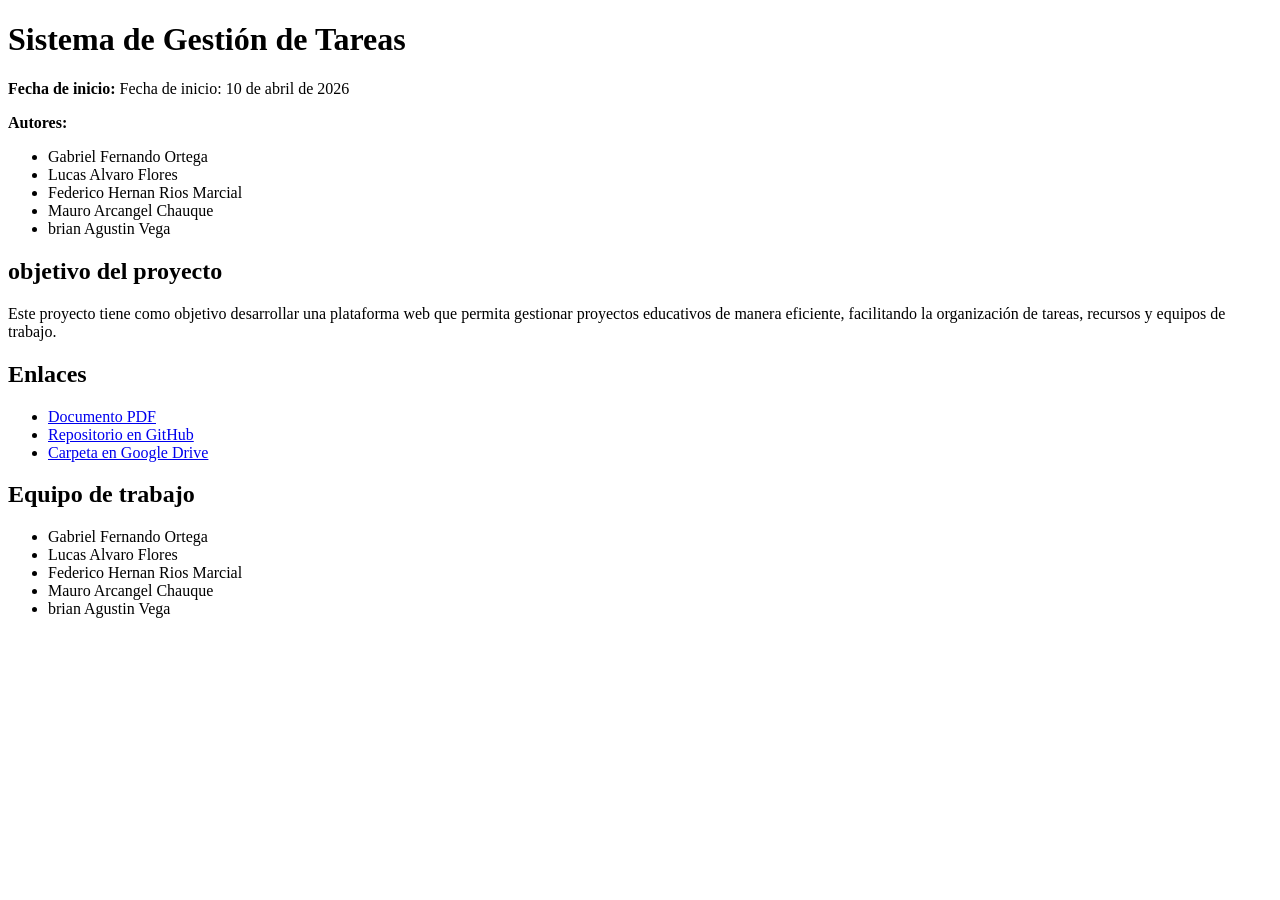
==== detalle.html @ dbb9a45e "Add files via upload" ====
<!DOCTYPE html>
<html lang="es">
<head>
    <meta charset="UTF-8">
    <title>parte 3</title>
</head>
<body>

    <header>
        <h1>Sistema de Gestión de Tareas</h1>
        <p><strong>Fecha de inicio:</strong> Fecha de inicio: 10 de abril de 2026</p>
        <p><strong>Autores:</strong></p>
        <ul>
            <li>Gabriel Fernando Ortega</li>
            <li>Lucas Alvaro Flores</li>
            <li>Federico Hernan Rios Marcial</li>
            <li>Mauro Arcangel Chauque</li>
            <li>brian Agustin Vega</li>
        </ul>
    </header>
 
    <section>
        <h2>objetivo del proyecto</h2>
        <p>
           Este proyecto tiene como objetivo desarrollar una plataforma web que permita
           gestionar proyectos educativos de manera eficiente, facilitando la organización
           de tareas, recursos y equipos de trabajo.
 
        </p>
    </section>

    <section>
        <h2>Enlaces</h2>
        <ul>
                <li><a href="#">Documento PDF</a></li>
                <li><a href="#">Repositorio en GitHub</a></li>
                <li><a href="#">Carpeta en Google Drive</a></li>
            </ul>
    </section>

    <section>
        <h2>Equipo de trabajo</h2>
        <ul>
            <li>Gabriel Fernando Ortega</li>
            <li>Lucas Alvaro Flores</li>
            <li>Federico Hernan Rios Marcial</li>
            <li>Mauro Arcangel Chauque</li>
            <li>brian Agustin Vega</li>
        </ul>
    </section>

</body>
</html>
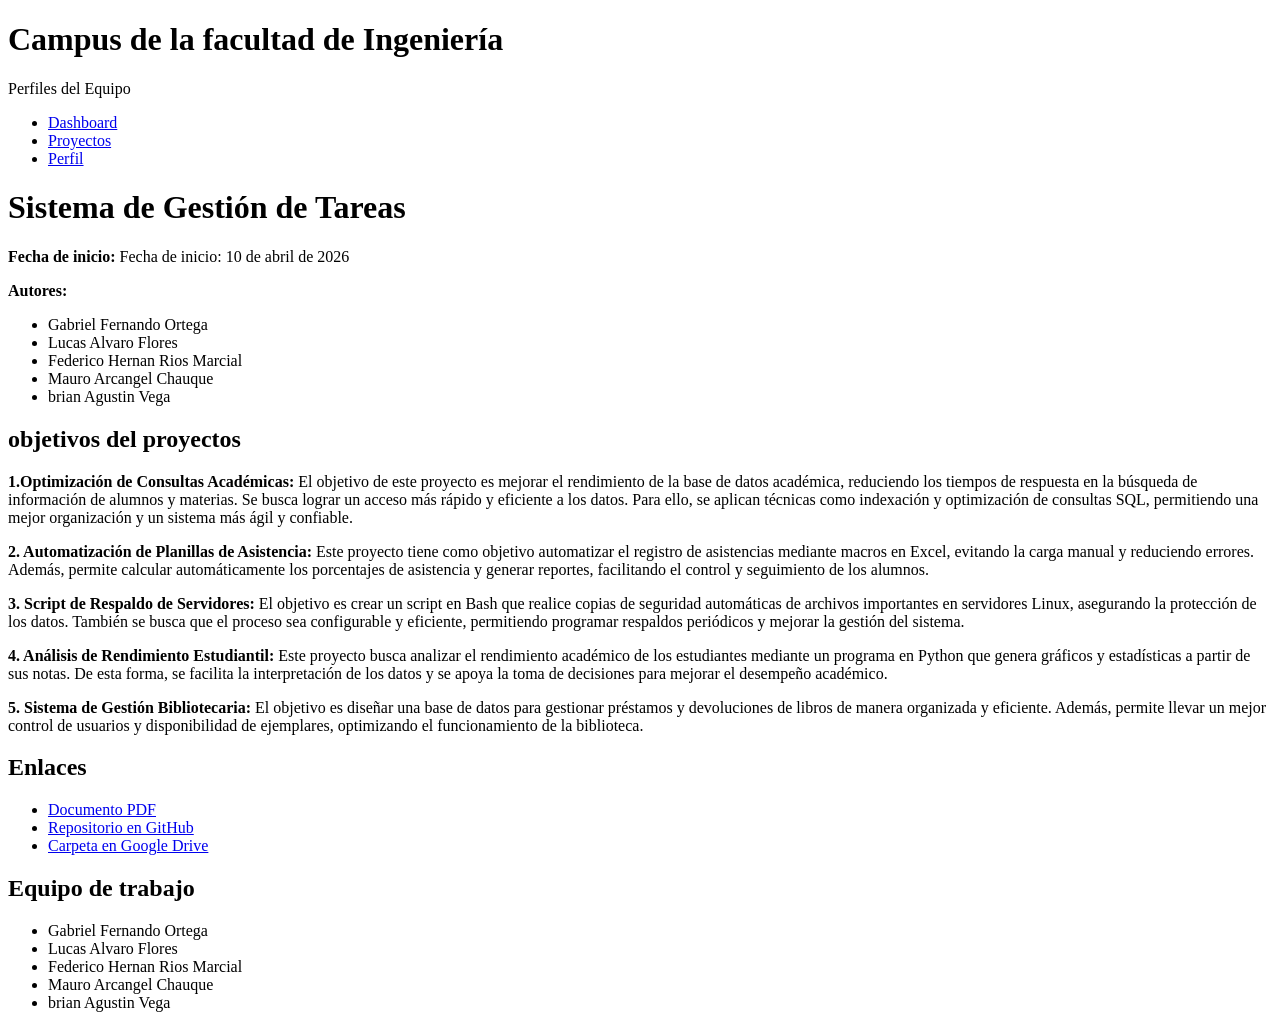
==== commit 474c3e38: "actualice objetivo de proyecto" ====
--- a/detalle.html
+++ b/detalle.html
@@ -5,7 +5,19 @@
     <title>parte 3</title>
 </head>
 <body>
-
+    <header>
+        <h1>Campus de la facultad de Ingeniería</h1>
+        <p>Perfiles del Equipo</p>
+    </header>
+<body>
+<body>
+        <nav>
+            <ul>
+                <li><a href="index.html" title="Inicio">Dashboard</a></li>
+                <li><a href="proyectos.html" title="proyectos">Proyectos</a></li>
+                <li><a href="perfil.html" title="perfiles de usuarios">Perfil</a></li>
+            </ul>
+        </nav>
     <header>
         <h1>Sistema de Gestión de Tareas</h1>
         <p><strong>Fecha de inicio:</strong> Fecha de inicio: 10 de abril de 2026</p>
@@ -20,12 +32,42 @@
     </header>
  
     <section>
-        <h2>objetivo del proyecto</h2>
+        <h2>objetivos del proyectos</h2>
         <p>
-           Este proyecto tiene como objetivo desarrollar una plataforma web que permita
-           gestionar proyectos educativos de manera eficiente, facilitando la organización
-           de tareas, recursos y equipos de trabajo.
+           <strong>1.Optimización de Consultas Académicas:</strong>
+
+           El objetivo de este proyecto es mejorar el rendimiento de la base de datos académica, reduciendo los tiempos de respuesta en la búsqueda de información de alumnos y materias. Se busca lograr un acceso más rápido y eficiente a los datos.
+
+           Para ello, se aplican técnicas como indexación y optimización de consultas SQL, permitiendo una mejor organización y un sistema más ágil y confiable.
  
+        </p>
+        <p>
+            <strong>2. Automatización de Planillas de Asistencia:</strong>
+
+Este proyecto tiene como objetivo automatizar el registro de asistencias mediante macros en Excel, evitando la carga manual y reduciendo errores.
+
+Además, permite calcular automáticamente los porcentajes de asistencia y generar reportes, facilitando el control y seguimiento de los alumnos.
+        </p>
+        <p>
+          <strong>3. Script de Respaldo de Servidores:</strong>
+
+El objetivo es crear un script en Bash que realice copias de seguridad automáticas de archivos importantes en servidores Linux, asegurando la protección de los datos.
+
+También se busca que el proceso sea configurable y eficiente, permitiendo programar respaldos periódicos y mejorar la gestión del sistema. 
+        </p>
+        <p>
+           <strong>4. Análisis de Rendimiento Estudiantil:</strong> 
+
+Este proyecto busca analizar el rendimiento académico de los estudiantes mediante un programa en Python que genera gráficos y estadísticas a partir de sus notas.
+
+De esta forma, se facilita la interpretación de los datos y se apoya la toma de decisiones para mejorar el desempeño académico.
+        </p>
+        <p>
+            <strong>5. Sistema de Gestión Bibliotecaria:</strong>
+
+El objetivo es diseñar una base de datos para gestionar préstamos y devoluciones de libros de manera organizada y eficiente.
+
+Además, permite llevar un mejor control de usuarios y disponibilidad de ejemplares, optimizando el funcionamiento de la biblioteca.
         </p>
     </section>
 
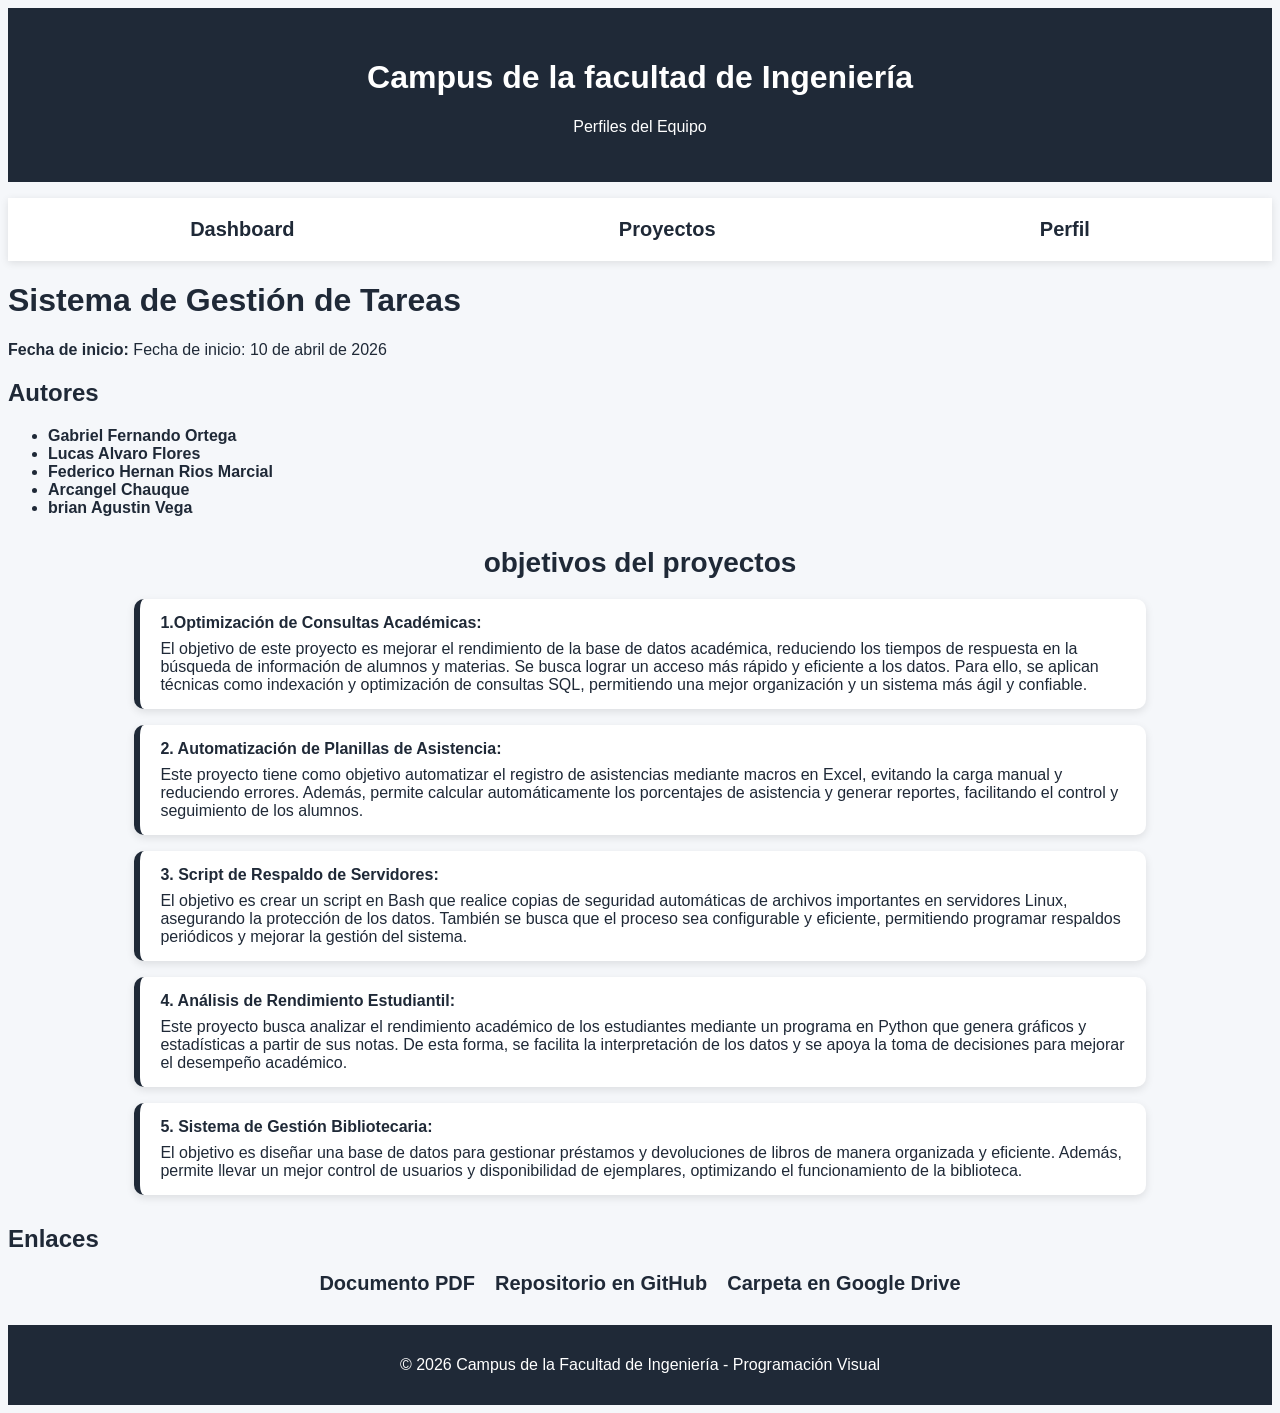
==== commit 3417adfa: "agregue detalles en el; css de detalles. html" ====
--- a/detalle.html
+++ b/detalle.html
@@ -1,95 +1,104 @@
-<!DOCTYPE html>
-<html lang="es">
-<head>
-    <meta charset="UTF-8">
-    <title>parte 3</title>
-</head>
-<body>
-    <header>
-        <h1>Campus de la facultad de Ingeniería</h1>
-        <p>Perfiles del Equipo</p>
-    </header>
-<body>
-<body>
-        <nav>
-            <ul>
-                <li><a href="index.html" title="Inicio">Dashboard</a></li>
-                <li><a href="proyectos.html" title="proyectos">Proyectos</a></li>
-                <li><a href="perfil.html" title="perfiles de usuarios">Perfil</a></li>
-            </ul>
-        </nav>
-    <header>
-        <h1>Sistema de Gestión de Tareas</h1>
-        <p><strong>Fecha de inicio:</strong> Fecha de inicio: 10 de abril de 2026</p>
-        <p><strong>Autores:</strong></p>
-        <ul>
-            <li>Gabriel Fernando Ortega</li>
-            <li>Lucas Alvaro Flores</li>
-            <li>Federico Hernan Rios Marcial</li>
-            <li>Mauro Arcangel Chauque</li>
-            <li>brian Agustin Vega</li>
-        </ul>
-    </header>
- 
-    <section>
-        <h2>objetivos del proyectos</h2>
-        <p>
-           <strong>1.Optimización de Consultas Académicas:</strong>
-
-           El objetivo de este proyecto es mejorar el rendimiento de la base de datos académica, reduciendo los tiempos de respuesta en la búsqueda de información de alumnos y materias. Se busca lograr un acceso más rápido y eficiente a los datos.
-
-           Para ello, se aplican técnicas como indexación y optimización de consultas SQL, permitiendo una mejor organización y un sistema más ágil y confiable.
- 
-        </p>
-        <p>
-            <strong>2. Automatización de Planillas de Asistencia:</strong>
-
-Este proyecto tiene como objetivo automatizar el registro de asistencias mediante macros en Excel, evitando la carga manual y reduciendo errores.
-
-Además, permite calcular automáticamente los porcentajes de asistencia y generar reportes, facilitando el control y seguimiento de los alumnos.
-        </p>
-        <p>
-          <strong>3. Script de Respaldo de Servidores:</strong>
-
-El objetivo es crear un script en Bash que realice copias de seguridad automáticas de archivos importantes en servidores Linux, asegurando la protección de los datos.
-
-También se busca que el proceso sea configurable y eficiente, permitiendo programar respaldos periódicos y mejorar la gestión del sistema. 
-        </p>
-        <p>
-           <strong>4. Análisis de Rendimiento Estudiantil:</strong> 
-
-Este proyecto busca analizar el rendimiento académico de los estudiantes mediante un programa en Python que genera gráficos y estadísticas a partir de sus notas.
-
-De esta forma, se facilita la interpretación de los datos y se apoya la toma de decisiones para mejorar el desempeño académico.
-        </p>
-        <p>
-            <strong>5. Sistema de Gestión Bibliotecaria:</strong>
-
-El objetivo es diseñar una base de datos para gestionar préstamos y devoluciones de libros de manera organizada y eficiente.
-
-Además, permite llevar un mejor control de usuarios y disponibilidad de ejemplares, optimizando el funcionamiento de la biblioteca.
-        </p>
-    </section>
-
-    <section>
-        <h2>Enlaces</h2>
-        <ul>
-                <li><a href="#">Documento PDF</a></li>
-                <li><a href="#">Repositorio en GitHub</a></li>
-                <li><a href="#">Carpeta en Google Drive</a></li>
-            </ul>
-    </section>
-
-    <section>
-        <h2>Equipo de trabajo</h2>
-        <ul>
-            <li>Gabriel Fernando Ortega</li>
-            <li>Lucas Alvaro Flores</li>
-            <li>Federico Hernan Rios Marcial</li>
-            <li>Mauro Arcangel Chauque</li>
-            <li>brian Agustin Vega</li>
-        </ul>
-    </section>
-
-</body>
+<!DOCTYPE html>
+<html lang="es">
+<head>
+    <meta charset="UTF-8">
+    <meta name="viewport" content="width=device-width, initial-scale=1.0">
+    <title>parte 3</title>
+    <link rel="stylesheet" href="static/css/style.css">
+</head>
+<body>
+    <header>
+        <h1>Campus de la facultad de Ingeniería</h1>
+        <p>Perfiles del Equipo</p>
+        
+    </header>
+<body>
+<body>
+        <nav id="navperfil1">
+            <ul>
+                <li><a href="index.html" title="Inicio">Dashboard</a></li>
+                <li><a href="proyectos.html" title="proyectos">Proyectos</a></li>
+                <li><a href="perfil.html" title="perfiles de usuarios">Perfil</a></li>
+            </ul>
+        </nav>
+    
+        <h1>Sistema de Gestión de Tareas</h1>
+        <p><strong>Fecha de inicio:</strong> Fecha de inicio: 10 de abril de 2026</p>
+
+        <h2 id="Autores">Autores</h2> 
+             <ul>
+            <li class="Autores">
+                <strong>Gabriel Fernando Ortega</strong>
+            </li>
+            <li class="Autores">
+                <strong>Lucas Alvaro Flores</strong>
+            </li>
+            <li class="Autores">
+                <strong>Federico Hernan Rios Marcial</strong>
+            </li>
+            <li class="Autores">
+                <strong>Arcangel Chauque</strong>
+            </li>
+            <li class="Autores">
+                <strong>brian Agustin Vega</strong>
+            </li>
+        </ul>
+        
+       
+    
+ 
+    <section id="objetivos-proyecto">
+        <h3>objetivos del proyectos</h3>
+        <p>
+           <strong>1.Optimización de Consultas Académicas:</strong>
+
+           El objetivo de este proyecto es mejorar el rendimiento de la base de datos académica, reduciendo los tiempos de respuesta en la búsqueda de información de alumnos y materias. Se busca lograr un acceso más rápido y eficiente a los datos.
+
+           Para ello, se aplican técnicas como indexación y optimización de consultas SQL, permitiendo una mejor organización y un sistema más ágil y confiable.
+ 
+        </p>
+        <p>
+            <strong>2. Automatización de Planillas de Asistencia:</strong>
+
+Este proyecto tiene como objetivo automatizar el registro de asistencias mediante macros en Excel, evitando la carga manual y reduciendo errores.
+
+Además, permite calcular automáticamente los porcentajes de asistencia y generar reportes, facilitando el control y seguimiento de los alumnos.
+        </p>
+        <p>
+          <strong>3. Script de Respaldo de Servidores:</strong>
+
+El objetivo es crear un script en Bash que realice copias de seguridad automáticas de archivos importantes en servidores Linux, asegurando la protección de los datos.
+
+También se busca que el proceso sea configurable y eficiente, permitiendo programar respaldos periódicos y mejorar la gestión del sistema. 
+        </p>
+        <p>
+           <strong>4. Análisis de Rendimiento Estudiantil:</strong> 
+
+Este proyecto busca analizar el rendimiento académico de los estudiantes mediante un programa en Python que genera gráficos y estadísticas a partir de sus notas.
+
+De esta forma, se facilita la interpretación de los datos y se apoya la toma de decisiones para mejorar el desempeño académico.
+        </p>
+        <p>
+            <strong>5. Sistema de Gestión Bibliotecaria:</strong>
+
+El objetivo es diseñar una base de datos para gestionar préstamos y devoluciones de libros de manera organizada y eficiente.
+
+Además, permite llevar un mejor control de usuarios y disponibilidad de ejemplares, optimizando el funcionamiento de la biblioteca.
+        </p>
+    </section>
+
+    <section id="enlaces-proyecto">
+        <h2>Enlaces</h2>
+        <ul>
+                <li><a href="#">Documento PDF</a></li>
+                <li><a href="#">Repositorio en GitHub</a></li>
+                <li><a href="#">Carpeta en Google Drive</a></li>
+            </ul>
+    </section>
+
+<footer>
+        <p>&copy; 2026 Campus de la Facultad de Ingeniería - Programación Visual</p>
+    </footer>
+</body>
+
 </html>
--- a/static/css/style.css
+++ b/static/css/style.css
@@ -0,0 +1,123 @@
+/*Inicio archivo Perfil.css*/
+.alumnos, .profesor{
+    font-size: 18px;
+    font-weight: bold;
+}
+#alumnos{
+    width: 300px;
+    background-color: #22c55e;
+    color: white;
+    border-radius: 10px;
+    padding: 12px;
+    margin: 20px;
+    display: flex;
+    justify-content: center;
+    box-shadow: 0 4px 10px rgba(0,0,0,0.1);
+}
+
+#profesor{
+    width: 300px;
+    background-color: #2563eb;
+    color: white;
+    border-radius: 10px;
+    padding: 12px;
+    margin: 20px;
+    display: flex;
+    justify-content: center;
+    box-shadow: 0 4px 10px rgba(0,0,0,0.1);
+}
+#navperfil {
+    display: flex;
+    justify-content: space-around;
+    background-color: white;
+    padding: 20px;
+    box-shadow: 0 2px 8px rgba(0,0,0,0.1);
+    }
+a {
+      color: #1f2937;
+     font-size: 20px;
+     font-weight: bold;
+     text-decoration: none;
+    }
+a:hover {
+    color: #2563eb;
+}
+header {
+    background-color: #1f2937;
+    color: white;
+    text-align: center;
+    padding: 30px;
+}
+footer {
+    background-color: #1f2937;
+    color: white;
+    text-align: center;
+    padding: 15px;
+    margin-top: 30px;
+}
+body{ 
+    background-color: #f5f7fa;
+    color: #1f2937;
+    font-family: Verdana, Geneva, Tahoma, sans-serif;
+}
+
+ /*Final archivo Perfil.css*/
+ /*Inicio archivo Detalle.css*/
+ #navperfil1 ul {
+   display: flex;
+    justify-content: space-around;
+    background-color: white;
+    list-style: none;
+    padding: 20px;
+    box-shadow: 0 2px 8px rgba(0,0,0,0.1);
+}
+/* Contenedor general */
+#objetivos-proyecto {
+    width: 80%;
+    margin: 30px auto;
+}
+
+/* Título */
+#objetivos-proyecto h3 {
+    text-align: center;
+    font-size: 28px;
+    margin-bottom: 20px;
+    color: #1f2937;
+}
+
+/* Cada párrafo  */
+#objetivos-proyecto p {
+    background: #ffffff;
+    padding: 15px 20px;
+    margin-bottom: 15px;
+    border-radius: 10px;
+    border-left: 6px solid #1f2937;
+    box-shadow: 0 3px 8px rgba(0,0,0,0.1);
+    transition: all 0.3s ease;
+}
+
+/* Animación */
+#objetivos-proyecto p:hover {
+    transform: translateY(-5px);
+    box-shadow: 0 6px 15px rgba(0,0,0,0.2);
+}
+
+/* Títulos adentro del cuadro */
+#objetivos-proyecto strong {
+    display: block;
+    margin-bottom: 8px;
+    color: #1f2937;
+    font-size: 16px;
+}
+/* enlaces */
+#enlaces-proyecto ul {
+    display: flex;              /* horizontal */
+    justify-content: center;    /* centra */
+    gap: 20px;                  /* separación entre botones */
+    list-style: none;
+    padding: 0;
+}
+
+
+ /*Final archivo Detalles.css*/
+ 
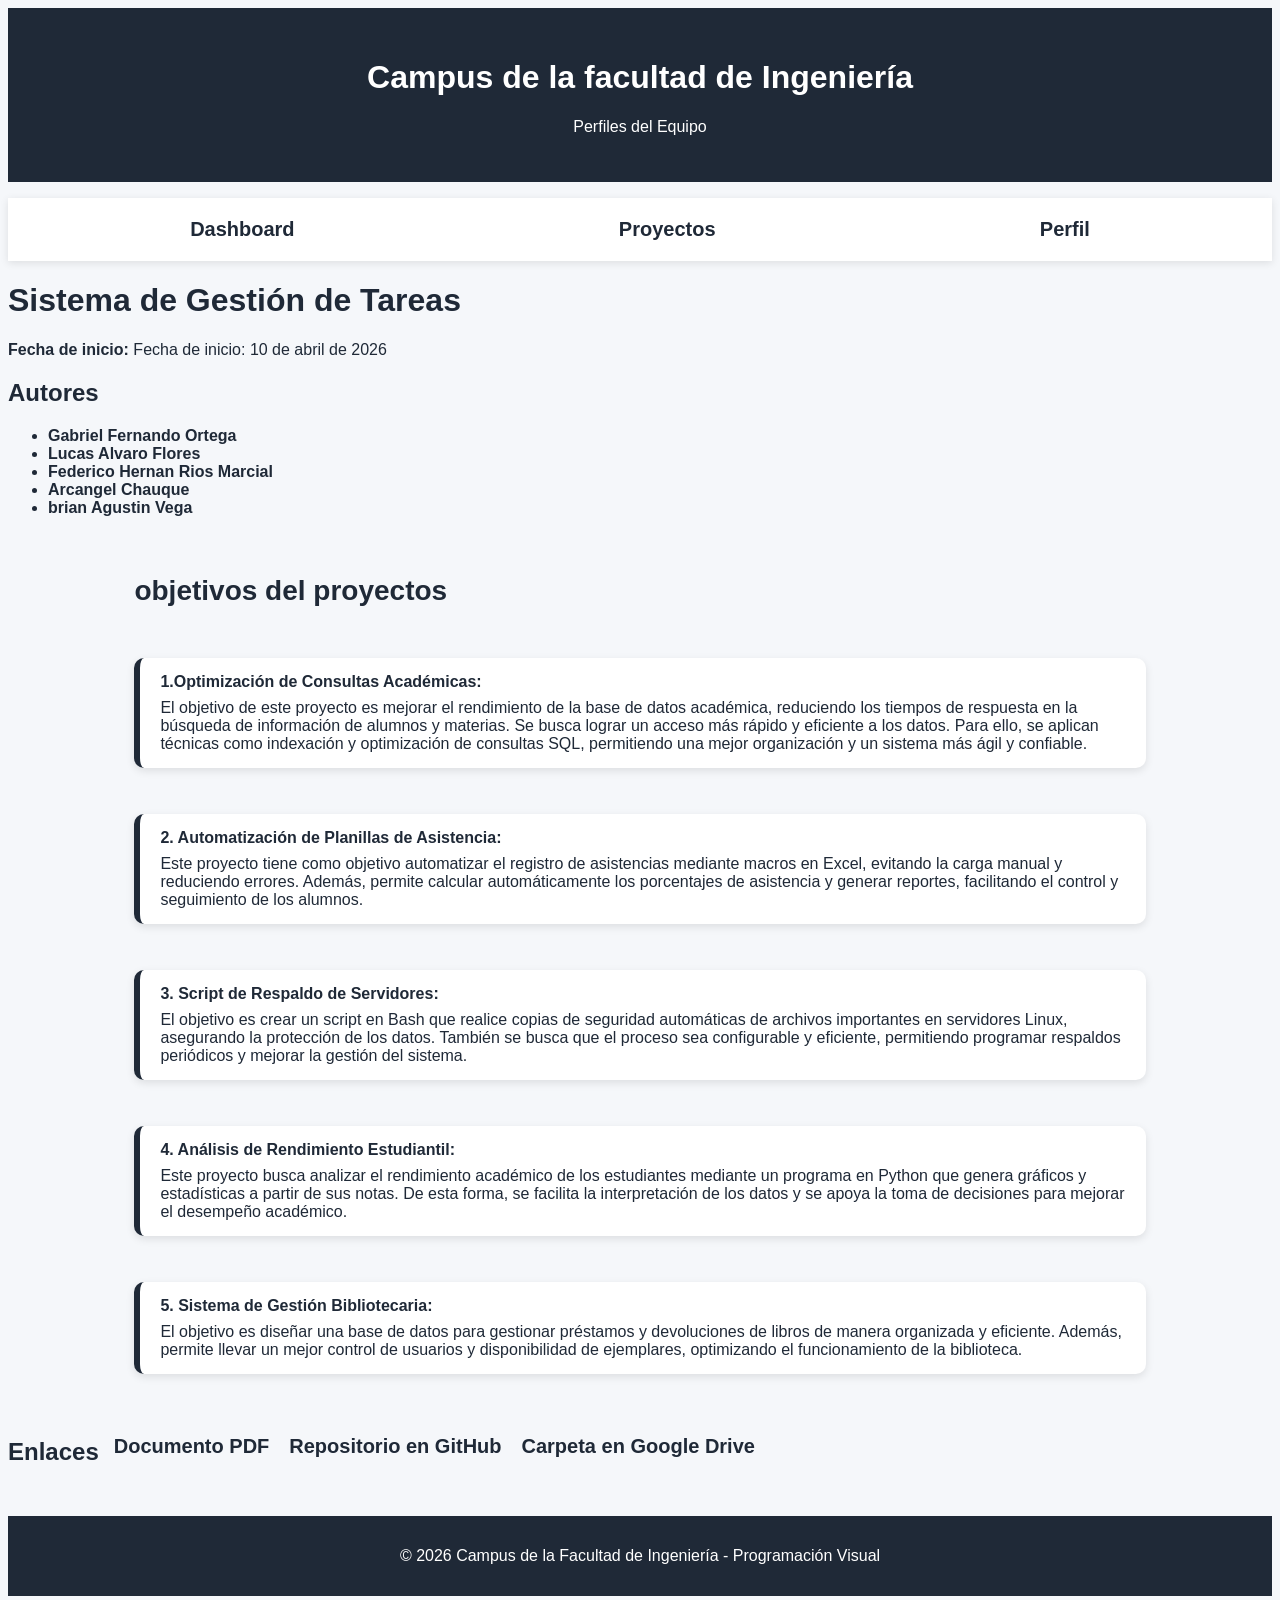
==== commit 7eacc8a7: "renombre de style y edicion de proyecto" ====
--- a/detalle.html
+++ b/detalle.html
@@ -4,7 +4,7 @@
     <meta charset="UTF-8">
     <meta name="viewport" content="width=device-width, initial-scale=1.0">
     <title>parte 3</title>
-    <link rel="stylesheet" href="static/css/style.css">
+    <link rel="stylesheet" href="static/css/styles.css">
 </head>
 <body>
     <header>
--- a/static/css/styles.css
+++ b/static/css/styles.css
@@ -0,0 +1,154 @@
+/*Inicio archivo Perfil.css*/
+.alumnos, .profesor{
+    font-size: 18px;
+    font-weight: bold;
+}
+#alumnos{
+    width: 300px;
+    background-color: #22c55e;
+    color: white;
+    border-radius: 10px;
+    padding: 12px;
+    margin: 20px;
+    display: flex;
+    justify-content: center;
+    box-shadow: 0 4px 10px rgba(0,0,0,0.1);
+}
+
+#profesor{
+    width: 300px;
+    background-color: #2563eb;
+    color: white;
+    border-radius: 10px;
+    padding: 12px;
+    margin: 20px;
+    display: flex;
+    justify-content: center;
+    box-shadow: 0 4px 10px rgba(0,0,0,0.1);
+}
+#navperfil {
+    display: flex;
+    justify-content: space-around;
+    background-color: white;
+    padding: 20px;
+    box-shadow: 0 2px 8px rgba(0,0,0,0.1);
+    }
+a {
+      color: #1f2937;
+     font-size: 20px;
+     font-weight: bold;
+     text-decoration: none;
+    }
+a:hover {
+    color: #2563eb;
+}
+header {
+    background-color: #1f2937;
+    color: white;
+    text-align: center;
+    padding: 30px;
+}
+footer {
+    background-color: #1f2937;
+    color: white;
+    text-align: center;
+    padding: 15px;
+    margin-top: 30px;
+}
+body{ 
+    background-color: #f5f7fa;
+    color: #1f2937;
+    font-family: Verdana, Geneva, Tahoma, sans-serif;
+}
+
+ /*Final archivo Perfil.css*/
+ /*Inicio archivo Detalle.css*/
+ #navperfil1 ul {
+   display: flex;
+    justify-content: space-around;
+    background-color: white;
+    list-style: none;
+    padding: 20px;
+    box-shadow: 0 2px 8px rgba(0,0,0,0.1);
+}
+/* Contenedor general */
+#objetivos-proyecto {
+    width: 80%;
+    margin: 30px auto;
+}
+
+/* Título */
+#objetivos-proyecto h3 {
+    text-align: center;
+    font-size: 28px;
+    margin-bottom: 20px;
+    color: #1f2937;
+}
+
+/* Cada párrafo  */
+#objetivos-proyecto p {
+    background: #ffffff;
+    padding: 15px 20px;
+    margin-bottom: 15px;
+    border-radius: 10px;
+    border-left: 6px solid #1f2937;
+    box-shadow: 0 3px 8px rgba(0,0,0,0.1);
+    transition: all 0.3s ease;
+}
+
+/* Animación */
+#objetivos-proyecto p:hover {
+    transform: translateY(-5px);
+    box-shadow: 0 6px 15px rgba(0,0,0,0.2);
+}
+
+/* Títulos adentro del cuadro */
+#objetivos-proyecto strong {
+    display: block;
+    margin-bottom: 8px;
+    color: #1f2937;
+    font-size: 16px;
+}
+/* enlaces */
+#enlaces-proyecto ul {
+    display: flex;              /* horizontal */
+    justify-content: center;    /* centra */
+    gap: 20px;                  /* separación entre botones */
+    list-style: none;
+    padding: 0;
+}
+ /*Final archivo Detalles.css*/
+ 
+
+
+/* Inicio de Edicion de estilo de Proyectos */
+/* Variables */
+:root {
+    --verde-facu: #05b48e;
+}
+
+/* GRID para el cuerpo */
+#contenedordeproyectos {
+    display: grid;
+    grid-template-columns: 250px 1fr; /* Barra de filtros y Catálogo */
+    gap: 20px;
+    color:darkorange
+}
+
+/* FLEXBOX para las tarjetas */
+section {
+    display: flex;
+    flex-wrap: wrap; /* Para que bajen si no entran */
+    gap: 15px;
+}
+
+.proyearticulo {
+    display: flex;
+    flex-direction: column;
+    border: 1px solid #9b0c0c;
+    padding: 10px;
+    width: 320px; /* Tamaño de la tarjeta */
+}
+
+/*FIN de edicion de estilo proyectos*/
+
